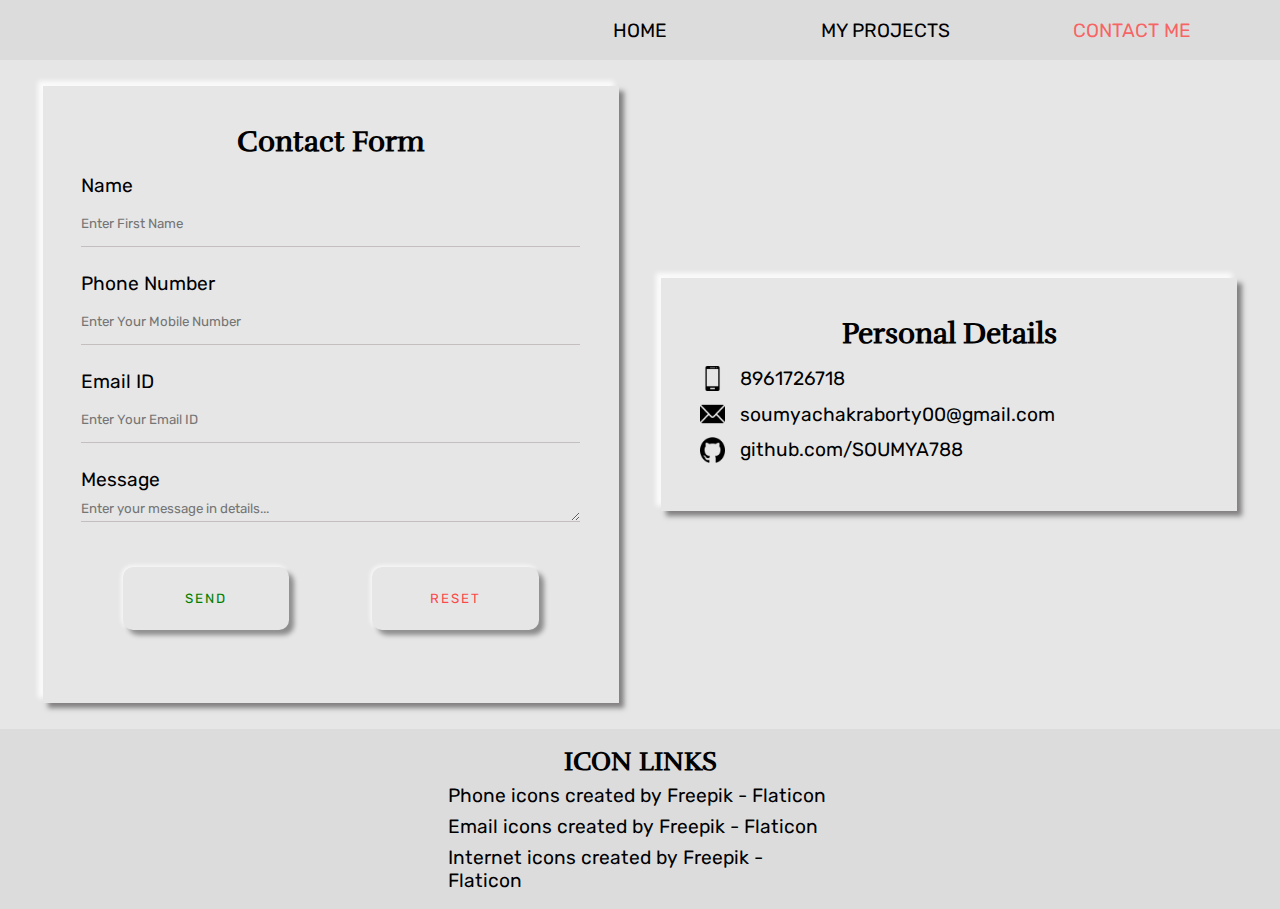
==== contact.html @ 809cb50e "UPDATE 21072022" ====
<!DOCTYPE html>
<html lang="en">

<head>
    <meta charset="UTF-8">
    <meta http-equiv="X-UA-Compatible" content="IE=edge">
    <meta name="viewport" content="width=device-width, initial-scale=1.0">
    <meta name="description" content="Create your website with Soumya">
    <link rel="stylesheet" href="./css/style.css">

    <style>
        .noScriptFullScreen {
            width: 100%;
            height: 80px;
            padding: 0 1%;
        }
    </style>

    <title>Contact to Soumya</title>
</head>

<body>

    <noscript class="noScript noScriptFullScreen">
        This browser is disabled JavaScript, so you cannot send message via contact-form.<br> To use the form Please enable the JavaScript
        from browser's setting and reload the page again.
    </noscript>
    <div id="mainDiv">

        <div id="navToggleBtn" onclick="okNav()">
            <span></span>
            <span></span>
            <span></span>
        </div>

        <div id="navBox" class="displayHide displayFlex">
            <div id="navSetOne">
                <div id="dateTime" class="mt_1">
                    <p id="displayTime" class="displayDateAndTime"></p>
                    <p id="displayDate" class="displayDateAndTime"></p>
                </div>
            </div>

            <ul id="navUl" class="display_flex_none">
                <li class="navLi"><a href="./">HOME</a></li>
                <li class="navLi"><a href="./projects.html">MY PROJECTS</a></li>
                <li id="navContact" class="navLi"><a href="./contact.html">CONTACT ME</a></li>
            </ul>
        </div>


        <div id="contactBox">

            <div id="contactForm" class="contactBox">
                <h2>Contact Form</h2>

                <form name="contact_form" id="contact_form">

                    <label for="Name">Name</label>
                    <input type="text" id="firstName" name="Name" placeholder="Enter First Name" required>

                    <label for="Phone">Phone Number</label>
                    <input type="text" inputmode="numeric" name="Phone" id="phoneNumber"
                        placeholder="Enter Your Mobile Number" required>

                    <label for="Email">Email ID</label>
                    <input type="email" name="Email" id="email" placeholder="Enter Your Email ID" required>

                    <label for="Message">Message</label>
                    <textarea name="Message" id="message" cols="10" rows="1"
                        placeholder="Enter your message in details..." spellcheck="true" required></textarea>

                    <div id="formBTNSet">
                        <button type="submit" id="submit" class="formBTN" onclick="clickFormBTN(this)">Send</button>
                        <button type="reset" id="resetBTN" class="formBTN" onclick="clickFormBTN(this)">Reset</button>
                    </div>

                </form>
                <span id="submitStatus">
                </span>
            </div>

            <div id="contactDetails" class="contactBox">
                <h2>Personal Details</h2>
                <p><img src="./images/phone.png" alt="Phone Number"> 8961726718</p>
                <p><img src="./images/email.png" alt="Email ID:"> soumyachakraborty00@gmail.com</p>
                <p><img src="./images/github.png"> <a href="https://github.com/SOUMYA788">github.com/SOUMYA788</a> </p>
            </div>

        </div>

        <div id="contactFooter">
            <div id="iconCredit" class="display_flex_col">
                <p type="button" class="dropDownButton">Icon Links</p>
                <ul>
                    <li>
                        <a href="https://www.flaticon.com/free-icons/phone" title="phone icons">Phone icons created by
                            Freepik - Flaticon</a>
                    </li>
                    <li>
                        <a href="https://www.flaticon.com/free-icons/email" title="email icons">Email icons created by
                            Freepik - Flaticon</a>
                    </li>
                    <li>
                        <a href="https://www.flaticon.com/free-icons/internet" title="internet icons">Internet icons created by Freepik - Flaticon</a>
                    </li>
                </ul>
            </div>
        </div>
    </div>
</body>

<script src="./scripts/time.js"></script>
<script src="./scripts/responsive.js"></script>
<script src="./scripts/submit_form.js"></script>

</html>
---- css/style.css ----
/*------------------------------------------------------------------------------------------------------*/
/*---------------------------------------------Import Fonts---------------------------------------------*/
/*------------------------------------------------------------------------------------------------------*/

@font-face {
    font-family: poppins;
    src: url(../fonts/Poppins.ttf);
}

@font-face {
    font-family: rubik;
    src: url(../fonts/Rubik.ttf);
}

@font-face {
    font-family: rufina;
    src: url(../fonts/Rufina.ttf);
}

@font-face {
    font-family: nunito;
    src: url(../fonts/nunito_sans.ttf);
}

/*-----------------------------------------------------------------------------------------------------*/
/*----------------------------------------------Reset Css----------------------------------------------*/
/*-----------------------------------------------------------------------------------------------------*/

* {
    margin: 0;
    padding: 0;
    box-sizing: border-box;
}

body {
    background-color: #e6e6e6;
}

.noScript {
    font-family: rufina, sans-serif;
    color: #242424;
    display: flex;
    height: 34px;
    background: #f98383;
    flex-direction: row;
    align-content: center;
    justify-content: center;
    align-items: center;
    text-align: center;
}

.noScript span{
    font-family: nunito, serif;
    color: black;
}

#mainDiv {
    width: 100%;
}

#navToggleBtn {
    width: 7vw;
    height: 7vw;
    border: none;
    outline: none;
    border-radius: 10px;
    flex-direction: column;
    align-content: center;
    justify-content: space-evenly;
    align-items: center;
    cursor: pointer;
    display: none;
    position: absolute;
    z-index: 2;
    right: 2%;
    top: 2%;
}

#navToggleBtn span {
    width: 75%;
    height: 9%;
    background: black;
    border-radius: 25px;
}

/*------------------------------------------------------------------------------------------------------*/
/*----------------------------------------------Navbar Css----------------------------------------------*/
/*------------------------------------------------------------------------------------------------------*/

#navBox {
    width: 100%;
    height: 60px;
    padding: 0 2%;
    flex-direction: row;
    justify-content: space-between;
    align-items: center;
    align-content: center;
    position: sticky;
    top: 0;
    background-color: #dddcdc;
    z-index: 1;
}


#navSetOne {
    height: 100%;
    display: flex;
    flex-direction: row;
    align-content: center;
    justify-content: space-between;
    align-items: center;
}

#logoImg {
    width: 7vw;
    border-radius: 10%;
    border: none;
    outline: none;
}

#dateTime {
    height: 100%;
    display: flex;
    flex-direction: column;
    align-content: center;
    justify-content: space-evenly;
    align-items: center;
    cursor: pointer;
}

.displayDateAndTime {
    font-size: 1.5vw;
    font-family: 'rubik', sans-serif;
}

#navUl {
    width: 60%;
    display: flex;
    flex-direction: row;
    align-content: center;
    justify-content: space-around;
    align-items: center;
    animation: move 5s linear;
}

.navLi {
    width: 100%;
    border-radius: 20px;
    display: flex;
    flex-direction: column;
    list-style: none;
    align-content: center;
    justify-content: center;
    align-items: center;
}

#navUl li a {
    padding: 7% 20%;
    font-size: 1.5vw;
    display: flex;
    color: black;
    text-decoration: none;
    font-family: 'rubik', serif;
    flex-direction: column;
    align-content: center;
    justify-content: center;
    align-items: center;
    border-radius: 20px;
    transition: 0.2s;
}

#navUl li#navHome a,
#navUl li#navContact a,
#navUl li#navProject a,
#navUl li a:hover{
    color: #ff4343cb;
}

/*--------------------------------------------------------------------------------------------------*/
/*-----------------------------------------------HOME-----------------------------------------------*/
/*--------------------------------------------------------------------------------------------------*/


#contentBox {
    width: 100%;
    min-height: 90vh;
    background-color: #e6e6e6;
    display: flex;
    flex-direction: column;
    justify-content: space-evenly;
    align-items: center;
    padding: 1% 5%;
    position: relative;
    transform-style:preserve-3d ;
}

#cardContainer, #cardHolder, .cardFace{
    width: 50vw;
    height: 30vw;
}

#cardHolder{
    position: relative;
    transition: 0.5s;
    transform-style: preserve-3d;
}

.cardFace{
    position: absolute;
    backface-visibility: hidden;
}

#cardHolder #cardBack {
    transform:rotateY(180deg);
}

.cards{
    width: 100%;
    height: 100%;
    display: flex;
    flex-direction: column;
    align-content: center;
    padding: 4%;
    color: #747373;
    font-family: 'rufina', sans-serif;
    background: #e6e6e6;
    box-shadow: 5px 5px 5px #7c7a7af2, -5px -5px 5px #ffffffdc;
    border-radius: 10px;   
    cursor: pointer; 
}

#cardContainer:hover #cardHolder{ 
    transform: rotateY(180deg);
}

#intro {
    /* card one */
    justify-content: space-between;
    position: relative;
}

#intro span {
    color: #ff4343cb;
}

#intro h1 {
    font-size: 3vw;
}

#intro h1:nth-child(2) {
    text-align: center;
}


#intro h2, 
#intro p
{
    font-size: 2vw;
}

#intro img {
    width: 20%;
    position: absolute;
    right: 4%;
}



/*---------------card backside area---------------*/

#skills{
    height: -webkit-fill-available;
}

#skills h1{
    font-size: 2.5vw;
}

#skills p, #exp p {
    font-size: 1.5vw;
}

#skills p{
    margin: 2% 0 5%;

}

#exp {
    height: fit-content;
} 

#exp p a{
    color: black;
    text-decoration: none;
}



/*--------------------------------------------------------------------------------------------*/
/*------------------------------------------PROJECTS------------------------------------------*/
/*--------------------------------------------------------------------------------------------*/

#projectBox {
    width: 100%;
    margin-top: 1%;
    display: flex;
    flex-direction: row;
    flex-wrap: wrap;
    flex-direction: row;
    justify-content: space-around;
}

.projects {
    width: 240px;
    height: 370px;
    display: flex;
    flex-direction: column;
    align-content: center;
    justify-content: space-between;
    align-items: flex-start;
    background: #e6e6e6;
    margin: 3%;
    padding: 2%;
    border-radius: 12px;
    box-shadow: 5px 5px 5px #00000096, -5px -5px 5px #fffefe;
}

p.assignNum {
    width: 25px;
    height: 25px;
    border: 1px solid black;
    border-radius: 25px;
    display: flex;
    align-items: center;
    justify-content: center;
    font-size: 16px;
    flex-direction: column;
}

.projects img {
    width: 70%;
    margin: 0 auto;
}

.projects h1,
.projects p.desc,
.projects p.link {
    font-size: 14px;
    color: #585858;
}

.projects h1 {
    text-transform: uppercase;
    font-family: 'rubik';
    letter-spacing: 2px;
    margin: 0 auto;
}

p.desc {
    font-family: 'rufina';
}

.link a {
    text-decoration: none;
    color: #838383;
    font-family: nunito, serif;
}

.link a:hover {
    color: black;
}




/*--------------------------------------------------------------------------------------------*/
/*----------------------------------------Services Css----------------------------------------*/
/*--------------------------------------------------------------------------------------------*/


#services {
    margin-top: 1%;
}

.serviceList p {
    margin-top: 0.5%;
}



/*----------------------------------------------------------------------------------------------------*/
/*--------------------------------------------Contact Form--------------------------------------------*/
/*----------------------------------------------------------------------------------------------------*/


#contactBox {
    width: 100%;
    display: flex;
    flex-direction: row;
    align-content: center;
    justify-content: space-evenly;
    align-items: center;
    font-size: 1.5vw;

}

.contactBox {
    width: 45%;
    padding: 3%;
    margin: 2% 0;
    box-shadow: 5px 5px 5px #7c7a7af2, -5px -5px 5px #ffffffdc;
    display: flex;
    flex-direction: column;
    justify-content: space-between;
    align-items: center;
    align-content: center;
}

.contactBox h2{
    margin-bottom: 3%;
    font-family: rufina, sans-serif;

}

.contactBox p a{
    color: black;
    text-decoration: none;
}

#contactDetails p {
    width: 100%;
    margin-bottom: 2%;
    font-family: 'rubik', serif;
    display: flex;
    flex-direction: row;
    align-content: center;
    justify-content: flex-start;
    align-items: center;
}

#contactDetails p img {
    width: 2vw;
    margin-right: 3%;
}

#contactForm form label,
#contactForm form input,
#contactForm textarea {
    font-family: 'rubik', sans-serif;
}

#contactForm form input {
    border: none;
    outline: none;
    border-bottom: 1px solid #c5bebe;
    height: 5vh;
    background-color: #e6e6e6;
    width: 100%;
    margin-top: 1%;
    margin-bottom: 5%;
}

#contactForm textarea {
    display: flex;
    margin-top: 1%;
    margin-bottom: 5%;
    min-width: 100%;
    max-width: 100%;
    padding: 1% 0%;
    outline: none;
    border: none;
    border-bottom: 1px solid #c5bebe;
    background-color: #e6e6e6;

}

.formBTN {
    width: 13vw;
    height: 7vh;
    cursor: pointer;
    padding: 1%;
    border: none;
    outline: none;
    border-radius: 10px;
    text-transform: uppercase;
    background: #e6e6e6;
    box-shadow: 5px 5px 5px #00000066,-1px -1px 5px #fffffffa;
    font-family: 'rubik';
    letter-spacing: 2px;
}

#formBTNSet {
    width: 100%;
    display: inline-flex;
    justify-content: space-around;
    align-content: center;
    align-items: center;
    padding: 2% 0;
    margin-top: 2%;
}

#submit {
    color: green;
}

#resetBTN {
   color: #ff2c2cdb;
}

#submit:hover{
    border: 1px solid #bdffbd;
}

#resetBTN:hover {
    border: 1px solid  #ffbdbd;
 }
 
.formBTNClick{
    box-shadow: inset 5px 5px 5px #00000066,inset -1px -1px 5px #fffffffa;
}

#submitStatus {
    width: 100%;
    height: 100%;
    display: block;
    text-align: center;
    margin-top: 5%;
    font-size: 1.5vw;
    text-transform: uppercase;
    font-family: rubik, serif;
    background: #e6e6e6;
}

/*------------------------------------------------------------------------------------------------------*/
/*---------------------------------------------Footer Style---------------------------------------------*/
/*------------------------------------------------------------------------------------------------------*/

#contactFooter {
    width: 100%;
    height: 20vh;
    background: #dddcdc;
    padding: 1% 3%;
    display: flex;
    flex-direction: row;
    align-content: center;
    justify-content: center;
    align-items: center;
}

#iconCredit {
    width: 30vw;
}

#iconCredit p {
    font-size: 2vw;
    font-weight: 900;
    text-align: center;
    margin-bottom: 1%;
    font-family: 'rufina', sans-serif;
    text-transform: uppercase;
}


#iconCredit ul li {
    list-style: none;
    margin-top: 2%;
}

#iconCredit ul li a {
    text-decoration: none;
    color: black;
    font-family: 'rubik', sans-serif;
    font-size: 1.5vw;

}

#iconCredit ul li a:hover {
    border-bottom: 1px solid black;
}



/*------------------------------------------------------------------------------------------------------*/
/*----------------------------------------------Common CSS----------------------------------------------*/
/*------------------------------------------------------------------------------------------------------*/

#contactBox,
#contactFooter {
    position: relative;
}

.displayFlex {
    display: flex;
}


/*------------------------------------------------------------------------------------------------------*/
/* ---------------------------------------------ANIMATION--------------------------------------------- */
/*------------------------------------------------------------------------------------------------------*/

@keyframes removeNav {
    0% {
        opacity: 1;
    }

    25% {
        opacity: 0.75;
    }

    50% {
        opacity: 0.5;
    }

    100% {
        opacity: 0;
        display: none;
    }
}

@keyframes addNav {
    0% {
        opacity: 0;
    }

    25% {
        opacity: 0.5;
    }

    50% {
        opacity: 0.75;
    }

    100% {
        opacity: 1;
        display: flex;
    }
}


/*------------------------------------------------------------------------------------------------------*/
/*--------------------------------------------Responsive CSS--------------------------------------------*/
/*------------------------------------------------------------------------------------------------------*/

@media screen and (max-width:900px){

    /*--------HOME CARDS 900PX--------*/
    #cardContainer, #cardHolder, .cardFace{
        width: 65vw;
        height: 40vw;
    }

    #intro h1 {
        font-size: 3.5vw;
    }

    #intro h2, #intro p {
        font-size: 2.5vw;
    }

    #skills h1 {
        font-size: 3vw;
    }

    #skills p, #exp p {
        font-size: 2vw;
    }

}



@media screen and (max-width: 610px) {

    /*----------NAV 610PX----------*/

    #navToggleBtn {
        display: flex;
        position: fixed;
    }

    #navBox {
        min-height: 100%;
        width: 50%;
        flex-direction: column;
        align-items: flex-start;
        position: fixed;
        right: 0;
        top: 0%;
        padding: 12% 5% 2%;
        background: #bdbdbd;
    }

    .displayFlex {
        display: none;
    }

    #navSetOne {
        height: 10%;
        width: 100%;
        margin: 0 auto;
        background: #ababab;
        border-radius: 25px;
        justify-content: center;
    }

    #navUl {
        width: 90%;
        height: 80%;
        flex-direction: column;
        /* animation: move 5s linear; */
    }

    .displayDateAndTime {
        font-size: 3vw;
    }

    #navUl li {
        height: 15%;
        align-items: flex-start;
    }

    #navUl li a {
        color: #3f3e3e;
        font-size: 3vw;
        padding: 0;
    }

    #navUl li a:hover {
        background-color: transparent;
        color: black;
    }

    #navUl li#navHome a,
    #navUl li#navContact a,
    #navUl li#navProject a {
        background-color: transparent;
        color: black;
    }

    .displayHide {
        animation: removeNav 0.5s linear 1;
    }

    .flexBox {
        display: flex;
    }

    .displayShow {
        animation: addNav 0.5s linear 1;
    }


    /* ----------HOME 610PX---------- */

    #contentBox {
        height: 100vh;
    }

    #cardContainer, #cardHolder, .cardFace{
        width: 85vw;
        height: 55vw;
    }

    #intro {
        width: 100%;
        height: 100%;
    }

    #intro h1 {
        font-size: 5vw;
    }

    #intro h2 {
        font-size: 4vw;
    }

    #intro p {
        font-size: 3.5vw;
    }

    #intro img {
        right: 4%;
        top: 6%;
        width: 15vw;
    }

    #skills h1 {
        font-size: 4vw;
    }

    #skills p, #exp p{
        font-size: 3vw;
    }

    #skills p {
        margin-bottom:3%;
    }



    /*--------------------Projects 610px--------------------*/
    .projects {
        width: 320px;
        height: 450px;
        padding: 5%;
    }

    .projects h1, .projects p.desc, .projects p.link {
        font-size: 18px;
    }

    /* --------------------CONTACT CSS-------------------- */

    #contactBox {
        margin-top: 5%;
        flex-direction: column;
    }

    .contactBox {
        height: fit-content;
        width: 80%;
        padding: 3%;
    }

    /* change contact box here */

    #iconCredit {
        width: 100vw;
    }

    #contactForm form input{
        margin: 1% 0 10%;
    }

    .formBTN{
        width: 40%;
    }

    #contactForm h2,
    #contactForm form label,
    #contactForm form input,
    #contactForm form textarea,
    #contactForm form button,
    #contactDetails h2,
    #contactDetails p,
    #iconCredit ul li a,
    #iconCredit p {
        font-size: 3vw;
    }

    /*--------------------contact footer--------------------*/

    #contactFooter{
        margin-top: 5%;
    }
}



@media screen and (max-width:500px) {
    /* #navToggleBtn {
        width: 9vw;
    } */


    /* #intro img{
        width: 75px;
    }

    #intro{
        height:290px;
        width: 490px;
    } */

}

@media screen and (max-width:400px) {
    #navToggleBtn {
        width: 8vw;
        height: 8vw;
    }

    /* #intro {
        height: 220px;
        width: 360px;
    } */

    /*
     #intro h1 {
        font-size: 20px;
    }

    #intro p {
        font-size: 15px;
    }

    #intro img{
        width: 60px;
    } */

}

@media screen and (max-width:300px) {
    /* #navToggleBtn {
        width: 12vw;
    } */

    #intro {
        width: 270px;
        height: 185px;
    }

    /*
    #intro h1 {
        font-size: 15px;
    }
    #intro p {
        font-size: 12px;
    } */
}

@media screen and (max-width:200px) {
    #navToggleBtn {
        width: 12vw;
        height: 10vw;
    }

    #intro {
        width: 180px;
        height: 115px;
    }

    .projects {
        width: 170px;
        height: 250px;
        padding: 5%;
    }

    .projects h1, .projects p.desc, .projects p.link {
        font-size: 10px;
    }

    .projects img {
        width: 65%;
    }

    p.assignNum {
        width: 20px;
        height: 20px;
        font-size: 10px;
    }
}
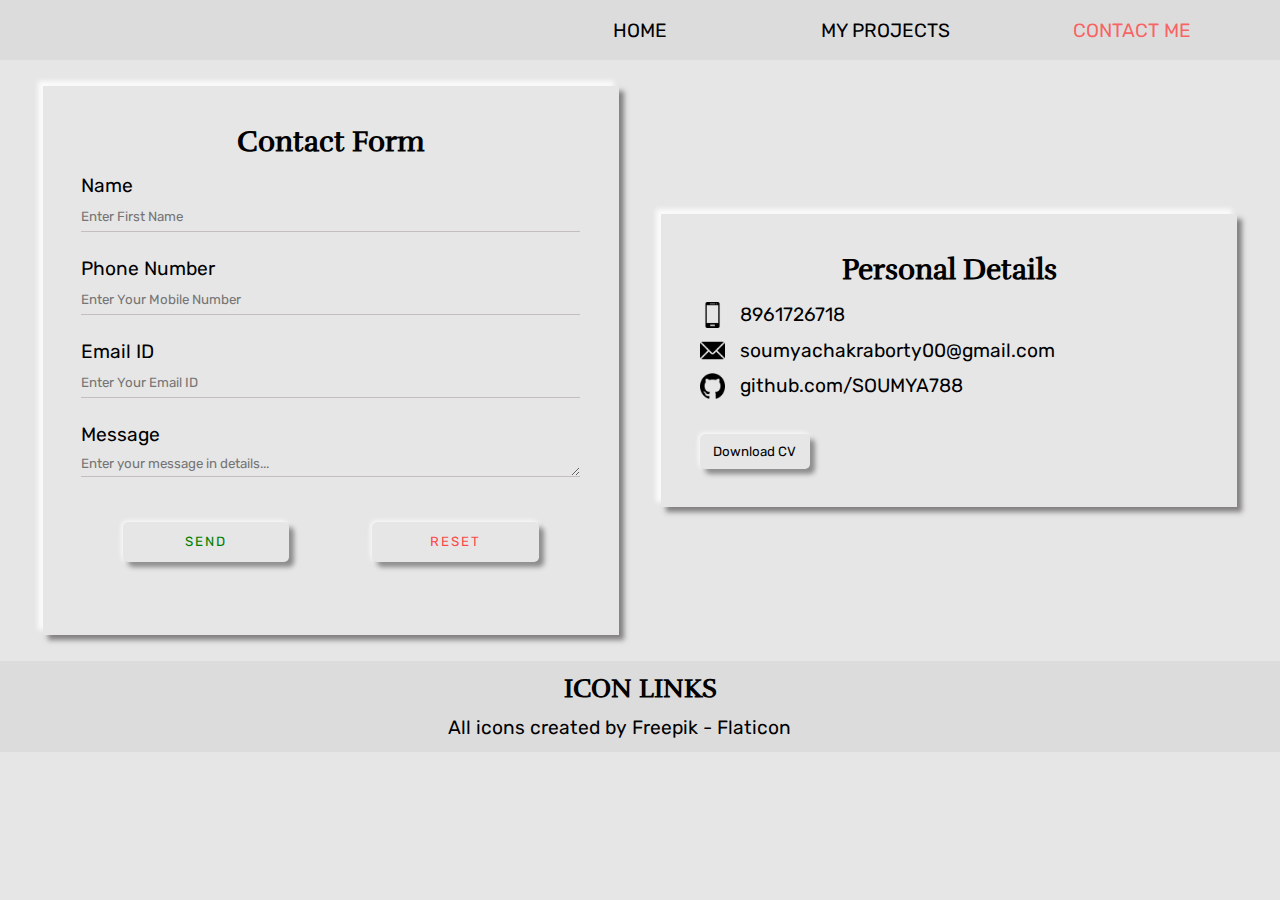
==== commit fb73ffb1: "UPDATE 22072022" ====
--- a/contact.html
+++ b/contact.html
@@ -71,8 +71,8 @@
                         placeholder="Enter your message in details..." spellcheck="true" required></textarea>
 
                     <div id="formBTNSet">
-                        <button type="submit" id="submit" class="formBTN" onclick="clickFormBTN(this)">Send</button>
-                        <button type="reset" id="resetBTN" class="formBTN" onclick="clickFormBTN(this)">Reset</button>
+                        <button type="submit" id="submit" class="formBTN">Send</button>
+                        <button type="reset" id="resetBTN" class="formBTN">Reset</button>
                     </div>
 
                 </form>
@@ -85,6 +85,11 @@
                 <p><img src="./images/phone.png" alt="Phone Number"> 8961726718</p>
                 <p><img src="./images/email.png" alt="Email ID:"> soumyachakraborty00@gmail.com</p>
                 <p><img src="./images/github.png"> <a href="https://github.com/SOUMYA788">github.com/SOUMYA788</a> </p>
+
+                <button id="downloadCV" class="downloadCV">
+                    <a href="./documents/soumyajyoti.pdf" download>Download CV</a>
+                </button>
+
             </div>
 
         </div>
@@ -94,15 +99,8 @@
                 <p type="button" class="dropDownButton">Icon Links</p>
                 <ul>
                     <li>
-                        <a href="https://www.flaticon.com/free-icons/phone" title="phone icons">Phone icons created by
+                        <a href="https://www.flaticon.com/free-icons/" title="icons">All icons created by
                             Freepik - Flaticon</a>
-                    </li>
-                    <li>
-                        <a href="https://www.flaticon.com/free-icons/email" title="email icons">Email icons created by
-                            Freepik - Flaticon</a>
-                    </li>
-                    <li>
-                        <a href="https://www.flaticon.com/free-icons/internet" title="internet icons">Internet icons created by Freepik - Flaticon</a>
                     </li>
                 </ul>
             </div>
--- a/css/style.css
+++ b/css/style.css
@@ -453,7 +453,7 @@
     border: none;
     outline: none;
     border-bottom: 1px solid #c5bebe;
-    height: 5vh;
+    height: 30px;
     background-color: #e6e6e6;
     width: 100%;
     margin-top: 1%;
@@ -476,12 +476,12 @@
 
 .formBTN {
     width: 13vw;
-    height: 7vh;
+    height: 40px;
     cursor: pointer;
     padding: 1%;
     border: none;
     outline: none;
-    border-radius: 10px;
+    border-radius: 5px;
     text-transform: uppercase;
     background: #e6e6e6;
     box-shadow: 5px 5px 5px #00000066,-1px -1px 5px #fffffffa;
@@ -489,6 +489,10 @@
     letter-spacing: 2px;
 }
 
+.formBTN:active{
+    box-shadow: inset 5px 5px 5px #00000066,inset -1px -1px 5px #fffffffa;
+}
+
 #formBTNSet {
     width: 100%;
     display: inline-flex;
@@ -515,9 +519,7 @@
     border: 1px solid  #ffbdbd;
  }
  
-.formBTNClick{
-    box-shadow: inset 5px 5px 5px #00000066,inset -1px -1px 5px #fffffffa;
-}
+
 
 #submitStatus {
     width: 100%;
@@ -531,13 +533,38 @@
     background: #e6e6e6;
 }
 
+button#downloadCV {
+    margin-top: 5%;
+    height: 35px;
+    width: 110px;
+    border-radius: 5px;
+    border: none;
+    outline: none;
+    color: black;
+    background: #e6e6e6;
+    font-family: 'rubik';
+    margin-right: auto;
+    box-shadow: 5px 5px 5px #00000066,-1px -1px 5px #fffffffa;
+}
+
+button#downloadCV:active{
+    box-shadow: inset 5px 5px 5px #00000066, inset -1px -1px 5px #fffffffa;
+}
+
+.downloadCV a{
+    width: 100%;
+    height: 100%;
+    text-decoration: none;
+    color: black;
+}
+
 /*------------------------------------------------------------------------------------------------------*/
 /*---------------------------------------------Footer Style---------------------------------------------*/
 /*------------------------------------------------------------------------------------------------------*/
 
 #contactFooter {
     width: 100%;
-    height: 20vh;
+    min-height: 80px;
     background: #dddcdc;
     padding: 1% 3%;
     display: flex;
@@ -555,7 +582,7 @@
     font-size: 2vw;
     font-weight: 900;
     text-align: center;
-    margin-bottom: 1%;
+    margin-bottom: 3%;
     font-family: 'rufina', sans-serif;
     text-transform: uppercase;
 }
@@ -699,7 +726,7 @@
         width: 100%;
         margin: 0 auto;
         background: #ababab;
-        border-radius: 25px;
+        border-radius: 10px;
         justify-content: center;
     }
 
@@ -833,7 +860,8 @@
     }
 
     .formBTN{
-        width: 40%;
+        height: 35px;
+        width: 30%;
     }
 
     #contactForm h2,
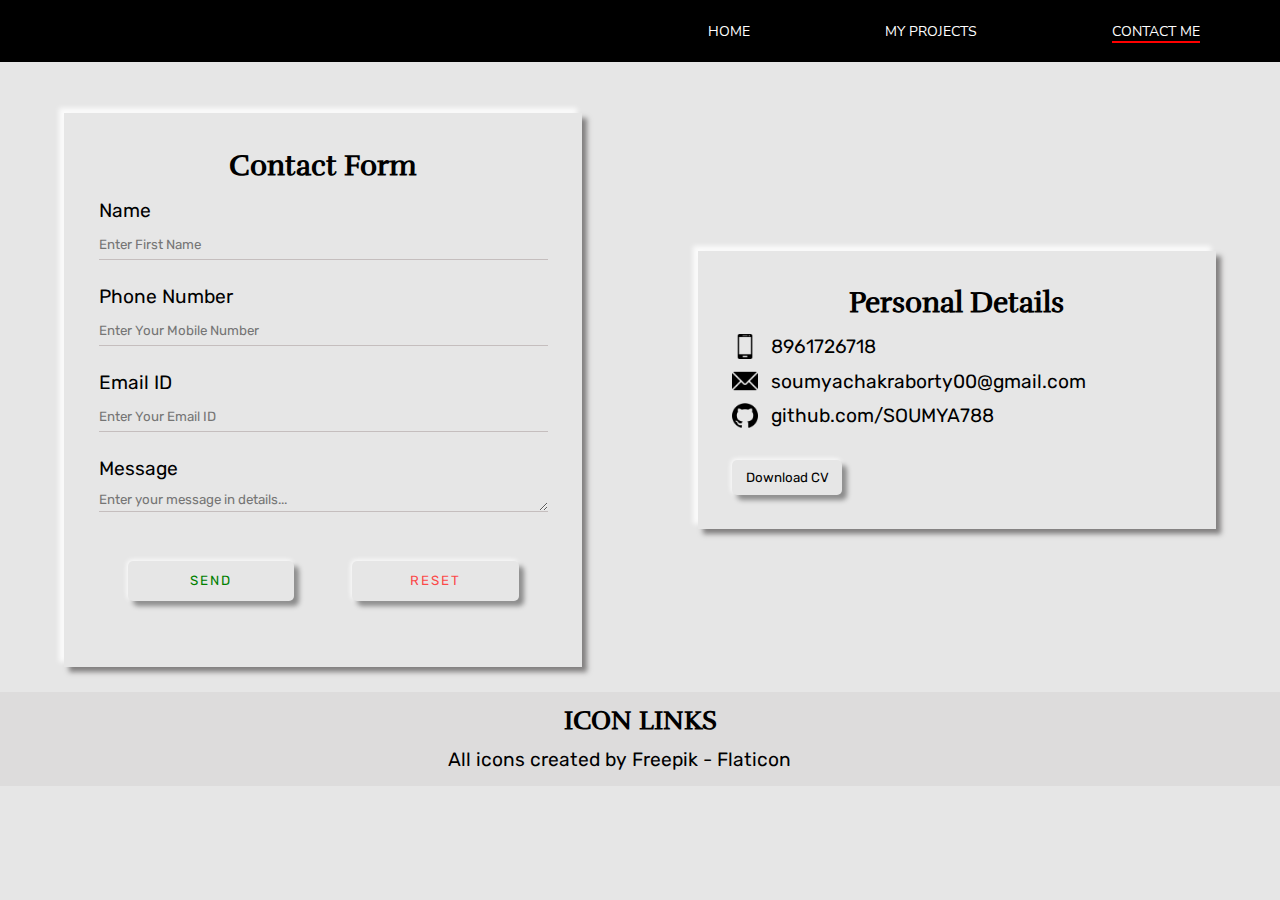
==== commit ab1c8a88: "UPDATE UI" ====
--- a/contact.html
+++ b/contact.html
@@ -6,13 +6,21 @@
     <meta http-equiv="X-UA-Compatible" content="IE=edge">
     <meta name="viewport" content="width=device-width, initial-scale=1.0">
     <meta name="description" content="Create your website with Soumya">
-    <link rel="stylesheet" href="./css/style.css">
-
+    <!-- <link rel="stylesheet" href="./css/style.css"> -->
+    <link rel="stylesheet" href="./css/theme_2.css">
     <style>
         .noScriptFullScreen {
             width: 100%;
             height: 80px;
             padding: 0 1%;
+        }
+
+        .navSpan{
+            background-color: black;
+        }
+
+        .navDash{
+            background-color: white;
         }
     </style>
 
@@ -28,28 +36,29 @@
     <div id="mainDiv">
 
         <div id="navToggleBtn" onclick="okNav()">
-            <span></span>
-            <span></span>
-            <span></span>
+            <span class="navSpan"></span>
+            <span class="navSpan"></span>
+            <span class="navSpan"></span>
         </div>
 
-        <div id="navBox" class="displayHide displayFlex">
+        <nav id="navBox" class="displayHide displayFlex ">
             <div id="navSetOne">
                 <div id="dateTime" class="mt_1">
                     <p id="displayTime" class="displayDateAndTime"></p>
+                    <noscript>SOUMYAJYOTI CHAKRABORTY</noscript>
                     <p id="displayDate" class="displayDateAndTime"></p>
                 </div>
             </div>
 
             <ul id="navUl" class="display_flex_none">
-                <li class="navLi"><a href="./">HOME</a></li>
-                <li class="navLi"><a href="./projects.html">MY PROJECTS</a></li>
-                <li id="navContact" class="navLi"><a href="./contact.html">CONTACT ME</a></li>
+                <li class="navLi otherLi"><a href="./index.html">HOME</a></li>
+                <li class="navLi otherLi"><a href="./projects.html">MY PROJECTS</a></li>
+                <li class="navLi"><a id="contact" href="./contact.html">CONTACT ME</a></li>
             </ul>
-        </div>
+        </nav>
 
 
-        <div id="contactBox">
+        <div id="contact_info">
 
             <div id="contactForm" class="contactBox">
                 <h2>Contact Form</h2>
--- a/css/style.css
+++ b/css/style.css
@@ -57,6 +57,12 @@
 #mainDiv {
     width: 100%;
 }
+
+
+
+/*------------------------------------------------------------------------------------------------------*/
+/*----------------------------------------------Navbar Css----------------------------------------------*/
+/*------------------------------------------------------------------------------------------------------*/
 
 #navToggleBtn {
     width: 7vw;
@@ -76,16 +82,26 @@
     top: 2%;
 }
 
-#navToggleBtn span {
+.navSpan {
     width: 75%;
     height: 9%;
     background: black;
     border-radius: 25px;
-}
-
-/*------------------------------------------------------------------------------------------------------*/
-/*----------------------------------------------Navbar Css----------------------------------------------*/
-/*------------------------------------------------------------------------------------------------------*/
+    transition: 0.5s;
+}
+
+.navDash{
+    position: absolute;
+}
+.navDash:first-child{
+    transform: rotate(50deg);
+}
+.navDash:nth-child(2){
+    display: none;
+}
+.navDash:last-child{
+    transform: rotate(-50deg);
+}
 
 #navBox {
     width: 100%;
@@ -175,6 +191,8 @@
 #navUl li a:hover{
     color: #ff4343cb;
 }
+
+
 
 /*--------------------------------------------------------------------------------------------------*/
 /*-----------------------------------------------HOME-----------------------------------------------*/
--- a/css/theme_2.css
+++ b/css/theme_2.css
@@ -0,0 +1,894 @@
+/*------------------------------------------------------------------------------------------------------*/
+/*---------------------------------------------Import Fonts---------------------------------------------*/
+/*------------------------------------------------------------------------------------------------------*/
+
+@font-face {
+    font-family: poppins;
+    src: url(../fonts/Poppins.ttf);
+}
+
+@font-face {
+    font-family: rubik;
+    src: url(../fonts/Rubik.ttf);
+}
+
+@font-face {
+    font-family: rufina;
+    src: url(../fonts/Rufina.ttf);
+}
+
+@font-face {
+    font-family: nunito;
+    src: url(../fonts/nunito_sans.ttf);
+}
+
+/*-----------------------------------------------------------------------------------------------------*/
+/*----------------------------------------------Reset Css----------------------------------------------*/
+/*-----------------------------------------------------------------------------------------------------*/
+
+* {
+    margin: 0;
+    padding: 0;
+    box-sizing: border-box;
+}
+
+body {
+    background-color: #e6e6e6;
+    scroll-behavior: smooth;
+    font-family: poppins, sans-serif;
+}
+
+.noScript {
+    font-family: rufina, sans-serif;
+    color: #242424;
+    display: flex;
+    height: 34px;
+    background: #f98383;
+    flex-direction: row;
+    align-content: center;
+    justify-content: center;
+    align-items: center;
+    text-align: center;
+}
+
+.noScript span {
+    font-family: nunito, serif;
+    color: black;
+}
+
+span.space,
+span.space1,
+span.space2,
+span.space3 {
+    display: block;
+    clear: both;
+    line-height: 0;
+    font-size: 0;
+}
+
+span.space {
+    height: 0px;
+}
+
+span.space1 {
+    height: 1px;
+}
+
+span.space2 {
+    height: 2px;
+}
+
+span.space3 {
+    height: 3px;
+}
+
+span.space4 {
+    height: 4px;
+}
+
+span.space5 {
+    height: 5px;
+}
+
+span.space6 {
+    height: 6px;
+}
+
+span.space7 {
+    height: 7px;
+}
+
+span.space8 {
+    height: 8px;
+}
+
+span.space9 {
+    height: 9px;
+}
+
+span.space10 {
+    height: 10px;
+}
+
+.margin_auto {
+    margin: 0 auto;
+}
+
+.text_center {
+    text-align: center;
+}
+
+.fs1 {
+    font-size: calc((1vw + 16px) / 2);
+}
+
+.fs1_5 {
+    font-size: calc((1.5vw + 24px) / 2);
+}
+
+.fs2 {
+    font-size: calc((2vw + 32px) / 2);
+}
+
+/*----------------------------------------------------------------------------------------------------*/
+/*----------------------------------------------MAIN DIV----------------------------------------------*/
+/*----------------------------------------------------------------------------------------------------*/
+
+#mainDiv {
+    width: 100%;
+    min-height: 100vh;
+}
+
+/*--------------------------------------------------------------------------------------------------*/
+/*-----------------------------------------------DASH-----------------------------------------------*/
+/*--------------------------------------------------------------------------------------------------*/
+
+#navToggleBtn {
+    width: 35px;
+    height: 24px;
+    flex-direction: column;
+    align-content: center;
+    justify-content: center;
+    align-items: center;
+    cursor: pointer;
+    display: none;
+    position: fixed;
+    z-index: 2;
+    right: 2%;
+    top: 2%;
+}
+
+.navSpan {
+    width: 100%;
+    height: 4px;
+    background: #fff;
+    border-radius: 25px;
+    transition: 0.5s;
+}
+
+.navSpan:nth-child(2) {
+    margin-bottom: 6px;
+    margin-top: 6px;
+}
+
+.navDash {
+    position: absolute;
+}
+
+.navDash:first-child {
+    transform: rotate(50deg);
+}
+
+.navDash:nth-child(2) {
+    display: none;
+}
+
+.navDash:last-child {
+    transform: rotate(-50deg);
+}
+
+/*------------------------------------------------------------------------------------------------*/
+/*-------------------------------------------NAVIGATION-------------------------------------------*/
+/*------------------------------------------------------------------------------------------------*/
+
+#navBox {
+    width: 100%;
+    height: 62px;
+    flex-direction: row;
+    align-content: center;
+    justify-content: space-between;
+    align-items: center;
+    background-color: black;
+    color: white;
+    padding: 1%;
+    font-family: nunito, sans-serif;
+    position: sticky;
+    top: 0;
+    font-size: calc((1vw + 16px) / 2);
+
+}
+
+nav.displayFlex {
+    display: flex;
+}
+
+#navUl {
+    display: flex;
+    flex-direction: row;
+    align-content: center;
+    justify-content: space-around;
+    align-items: center;
+    width: 50%;
+    height: 100%;
+}
+
+#navUl li {
+    list-style: none;
+    text-align: center;
+    width: max-content;
+}
+
+#navUl li a {
+    text-decoration: none;
+    color: white;
+    position: relative;
+    text-align: center;
+    width: max-content;
+    height: 100%;
+    display: inline-block;
+}
+
+#navUl li.otherLi a::before {
+    position: absolute;
+    content: "";
+    height: 2px;
+    background-color: red;
+    width: 0%;
+    top: 100%;
+    left: 0%;
+    transition: 0.2s ease;
+}
+
+#navUl li.otherLi a::after {
+    position: absolute;
+    content: "";
+    height: 2px;
+    background-color: red;
+    width: 0%;
+    top: 100%;
+    right: 0%;
+    transition: 0.2s ease;
+}
+
+#navUl li.otherLi:hover a::before,
+#navUl li.otherLi:hover a::after {
+    width: 50%;
+}
+
+
+
+#home,
+#contact,
+#project {
+    position: relative;
+}
+
+#home::before,
+#contact::before,
+#project::before {
+    position: absolute;
+    content: "";
+    height: 2px;
+    background-color: red;
+    width: 100%;
+    top: 100%;
+    left: 0%;
+}
+
+/*-----------------------------------------------------------------------------------------------*/
+/*------------------------------------------CONTENT BOX------------------------------------------*/
+/*-----------------------------------------------------------------------------------------------*/
+
+#contentDiv {
+    width: 100%;
+    height: 90vh;
+    display: flex;
+    justify-content: space-between;
+    align-items: center;
+}
+
+/*----------------------------------------------------------------------------------------------*/
+/*-----------------------------------------INTRODUCTION-----------------------------------------*/
+/*----------------------------------------------------------------------------------------------*/
+
+
+#intro {
+    min-width: 350px;
+    width: 40%;
+    height: 100%;
+    font-family: poppins;
+    color: #c7c7c7;
+    background-color: #2f3535;
+}
+
+#intro_box_1 {
+    width: 100%;
+    height: 30%;
+    display: flex;
+    flex-direction: column;
+    align-items: center;
+    justify-content: space-evenly;
+    align-content: center;
+}
+
+#intro section#sec1 {
+    width: 100%;
+    height: 70%;
+    padding: 0 5%;
+}
+
+img#inlineImg {
+    display: none;
+    width: 100%;
+    height: 100%;
+    border-radius: 0;
+    z-index: -1;
+    position: absolute;
+    top: 0;
+    left: 0;
+}
+
+#intro section#sec1 h1 {
+    text-align: center;
+    font-size: calc((2vw + 32px) / 2);
+}
+
+#intro section#sec1 h2 {
+    font-size: calc((1.5vw + 24px) / 2);
+}
+
+#intro section#sec1 h2 span {
+    color: #FF4858;
+}
+
+#intro section#sec1 h1,
+#intro section#sec1 h2 {
+    margin-bottom: 1%;
+}
+
+#intro section#sec1 p {
+    font-size: calc((2vw + 32px)/3);
+}
+
+img#seperateImg {
+    width: 100px;
+    height: 100px;
+    border-radius: 50%;
+    background-color: #FF4858;
+    padding: 2px;
+    border: 5px solid white;
+    outline: 2px solid #ff4858;
+}
+
+
+/*--------------------------------------------------------------------------------------------------*/
+/*---------------------------------------------PROJECTS---------------------------------------------*/
+/*--------------------------------------------------------------------------------------------------*/
+
+
+.projects h1,
+.projects p.desc,
+.projects p.link {
+    font-size: 14px;
+    color: #585858;
+}
+
+.projects h1 {
+    text-transform: uppercase;
+    font-family: 'rubik';
+    letter-spacing: 2px;
+    margin: 0 auto;
+}
+
+p.desc {
+    font-family: 'rufina';
+}
+
+.link a {
+    text-decoration: none;
+    color: #838383;
+    font-family: nunito, serif;
+}
+
+.link a:hover {
+    color: black;
+}
+
+
+
+/*----------------------------------------------------------------------------------------------------*/
+/*--------------------------------------------Contact Form--------------------------------------------*/
+/*----------------------------------------------------------------------------------------------------*/
+
+#contact_info {
+    width: 100%;
+    font-size: 1.5vw;
+    padding: 2% 5% 0;
+    margin-bottom: 2%;
+
+    display: flex;
+    flex-direction: row;
+    align-items: center;
+    justify-content: space-between;
+    margin-top: 2%;
+}
+
+.contactBox {
+    width: 45%;
+    padding: 3%;
+    box-shadow: 5px 5px 5px #7c7a7af2, -5px -5px 5px #ffffffdc;
+    display: flex;
+    flex-direction: column;
+    justify-content: space-between;
+    align-items: center;
+    align-content: center;
+}
+
+.contactBox h2 {
+    margin-bottom: 3%;
+    font-family: rufina, sans-serif;
+
+}
+
+.contactBox p a {
+    color: black;
+    text-decoration: none;
+}
+
+#contact_form {
+    width: 100%;
+}
+
+#contactDetails p {
+    width: 100%;
+    margin-bottom: 2%;
+    font-family: 'rubik', serif;
+    display: flex;
+    flex-direction: row;
+    align-content: center;
+    justify-content: flex-start;
+    align-items: center;
+}
+
+#contactDetails p img {
+    width: 2vw;
+    margin-right: 3%;
+}
+
+#contactForm form label,
+#contactForm form input,
+#contactForm textarea {
+    font-family: 'rubik', sans-serif;
+}
+
+#contactForm form input,
+#contactForm textarea {
+    border: none;
+    outline: none;
+    border-bottom: 1px solid #c5bebe;
+    margin-top: 1%;
+    margin-bottom: 5%;
+    background-color: transparent;
+}
+
+#contactForm form input {
+    height: 30px;
+    width: 100%;
+}
+
+#contactForm textarea {
+    min-width: 100%;
+    max-width: 100%;
+    padding: 1% 0%;
+}
+
+.formBTN {
+    width: 13vw;
+    height: 40px;
+    cursor: pointer;
+    padding: 1%;
+    border: none;
+    outline: none;
+    border-radius: 5px;
+    text-transform: uppercase;
+    background: #e6e6e6;
+    box-shadow: 5px 5px 5px #00000066, -1px -1px 5px #fffffffa;
+    font-family: 'rubik';
+    letter-spacing: 2px;
+}
+
+.formBTN:active {
+    box-shadow: inset 5px 5px 5px #00000066, inset -1px -1px 5px #fffffffa;
+}
+
+#formBTNSet {
+    width: 100%;
+    display: inline-flex;
+    justify-content: space-around;
+    align-content: center;
+    align-items: center;
+    padding: 2% 0;
+    margin-top: 2%;
+}
+
+#submit {
+    color: green;
+}
+
+#resetBTN {
+    color: #ff2c2cdb;
+}
+
+#submit:hover {
+    border: 1px solid #bdffbd;
+}
+
+#resetBTN:hover {
+    border: 1px solid #ffbdbd;
+}
+
+
+
+#submitStatus {
+    width: 100%;
+    height: 100%;
+    display: block;
+    text-align: center;
+    margin-top: 5%;
+    font-size: 1.5vw;
+    text-transform: uppercase;
+    font-family: rubik, serif;
+    background: #e6e6e6;
+}
+
+button#downloadCV {
+    margin-top: 5%;
+    height: 35px;
+    width: 110px;
+    border-radius: 5px;
+    border: none;
+    outline: none;
+    color: black;
+    background: #e6e6e6;
+    font-family: 'rubik';
+    margin-right: auto;
+    box-shadow: 5px 5px 5px #00000066, -1px -1px 5px #fffffffa;
+}
+
+button#downloadCV:active {
+    box-shadow: inset 5px 5px 5px #00000066, inset -1px -1px 5px #fffffffa;
+}
+
+.downloadCV a {
+    width: 100%;
+    height: 100%;
+    text-decoration: none;
+    color: black;
+}
+
+
+/*------------------------------------------------------------------------------------------------------*/
+/*---------------------------------------------Footer Style---------------------------------------------*/
+/*------------------------------------------------------------------------------------------------------*/
+
+#contactFooter {
+    width: 100%;
+    min-height: 80px;
+    background: #dddcdc;
+    padding: 1% 3%;
+    display: flex;
+    flex-direction: row;
+    align-content: center;
+    justify-content: center;
+    align-items: center;
+}
+
+#iconCredit {
+    width: 30vw;
+}
+
+#iconCredit p {
+    font-size: 2vw;
+    font-weight: 900;
+    text-align: center;
+    margin-bottom: 3%;
+    font-family: 'rufina', sans-serif;
+    text-transform: uppercase;
+}
+
+
+#iconCredit ul li {
+    list-style: none;
+    margin-top: 2%;
+}
+
+#iconCredit ul li a {
+    text-decoration: none;
+    color: black;
+    font-family: 'rubik', sans-serif;
+    font-size: 1.5vw;
+
+}
+
+#iconCredit ul li a:hover {
+    border-bottom: 1px solid black;
+}
+
+
+/*------------------------------------------------------------------------------------------------------*/
+/*----------------------------------------------Common CSS----------------------------------------------*/
+/*------------------------------------------------------------------------------------------------------*/
+
+#contactBox,
+#contactFooter {
+    position: relative;
+}
+
+
+
+
+/*------------------------------------------------------------------------------------------------------*/
+/* ---------------------------------------------ANIMATION--------------------------------------------- */
+/*------------------------------------------------------------------------------------------------------*/
+
+@keyframes removeNav {
+    0% {
+        opacity: 1;
+    }
+
+    25% {
+        opacity: 0.75;
+    }
+
+    50% {
+        opacity: 0.5;
+    }
+
+    100% {
+        opacity: 0;
+        display: none;
+    }
+}
+
+@keyframes addNav {
+    0% {
+        opacity: 0;
+    }
+
+    25% {
+        opacity: 0.5;
+    }
+
+    50% {
+        opacity: 0.75;
+    }
+
+    100% {
+        opacity: 1;
+        display: flex;
+    }
+}
+
+
+
+
+/*------------------------------------------------------------------------------------------------------*/
+/*--------------------------------------------Responsive CSS--------------------------------------------*/
+/*------------------------------------------------------------------------------------------------------*/
+
+@media screen and (max-width:900px) {
+
+    #navBox {
+        z-index: 1000;
+    }
+
+    #contentDiv {
+        flex-direction: column;
+        height: -moz-available;
+        height: -webkit-fill-available;
+        height: fill-available;
+    }
+
+    #intro {
+        min-width: 100%;
+        width: 100%;
+        min-height: 350px;
+        display: flex;
+        justify-content: center;
+        align-items: center;
+        flex-direction: column;
+    }
+
+    #intro #intro_box_1 {
+        height: 120px;
+    }
+
+    #intro section#sec1 h1 {
+        font-size: calc((1.5vw + 24px) / 2);
+    }
+
+    .byy.space {
+        display: none;
+    }
+}
+
+
+
+@media screen and (max-width: 610px) {
+
+    
+    /* #mainDiv {
+        display: flex;
+        flex-direction: column;
+        align-items: center;
+        justify-content: center;
+    }
+    
+    */
+
+    /*----------NAV 610PX----------*/
+
+    #navToggleBtn {
+        display: flex;
+    }
+
+    #navBox {
+        min-height: 100%;
+        width: 40%;
+        flex-direction: column;
+        align-items: flex-start;
+        position: fixed;
+        right: 0;
+        top: 0%;
+        padding: 12% 5% 2%;
+    }
+
+    nav.displayFlex {
+        display: none;
+    }
+
+    #navSetOne {
+        height: 10%;
+        width: 100%;
+        margin: 0 auto;
+        border-radius: 10px;
+        justify-content: center;
+    }
+
+    #navUl {
+        width: 90%;
+        height: 80%;
+        flex-direction: column;
+        align-items: flex-start;
+        animation: move 5s linear;
+    }
+
+    .displayDateAndTime {
+        font-size: 3vw;
+    }
+
+    #navUl li {
+        align-items: flex-start;
+    }
+
+    #navUl li a {
+        color: white;
+        font-size: 3vw;
+        padding: 0;
+    }
+
+    #navUl li a:hover {
+        background-color: transparent;
+        color: black;
+    }
+
+    #navUl li#navHome a,
+    #navUl li#navContact a,
+    #navUl li#navProject a {
+        background-color: transparent;
+        color: black;
+    }
+
+    .displayHide {
+        animation: removeNav 0.5s linear 1;
+    }
+
+    .flexBox {
+        display: flex;
+    }
+
+    .displayShow {
+        animation: addNav 0.5s linear 1;
+    }
+
+}
+
+
+
+@media screen and (max-width:500px) {
+    /* #navToggleBtn {
+        width: 9vw;
+    } */
+
+
+    /* #intro img{
+        width: 75px;
+    }
+
+    #intro{
+        height:290px;
+        width: 490px;
+    } */
+
+}
+
+@media screen and (max-width:400px) {
+    /* #navToggleBtn {
+        width: 8vw;
+        height: 8vw;
+    } */
+
+    /* #intro {
+        height: 220px;
+        width: 360px;
+    } */
+
+    /*
+     #intro h1 {
+        font-size: 20px;
+    }
+
+    #intro p {
+        font-size: 15px;
+    }
+
+    #intro img{
+        width: 60px;
+    } */
+
+}
+
+@media screen and (max-width:300px) {
+    #navToggleBtn {
+        width: 32px;
+    }
+
+    /* #intro {
+        width: 270px;
+        height: 185px;
+    } */
+
+    /*
+    #intro h1 {
+        font-size: 15px;
+    }
+    #intro p {
+        font-size: 12px;
+    } */
+}
+
+@media screen and (max-width:200px) {
+
+    #navToggleBtn {
+        width: 28px;
+        height: 22px;
+    }
+
+    #navToggleBtn span{
+        height: 3px;
+    }
+
+    #intro {
+        min-height: 370px;
+    }
+}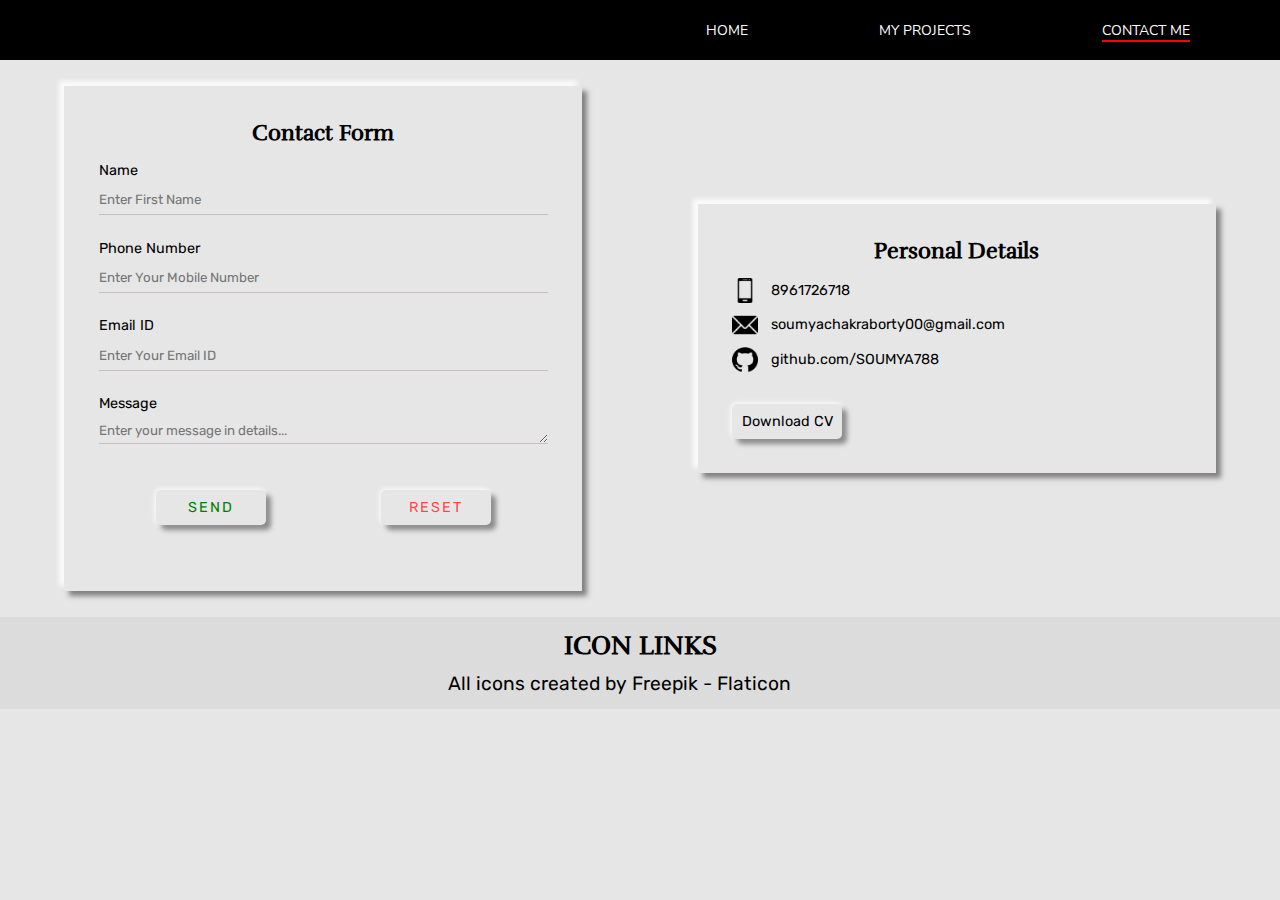
==== commit 2e929502: "24092022" ====
--- a/contact.html
+++ b/contact.html
@@ -15,11 +15,11 @@
             padding: 0 1%;
         }
 
-        .navSpan{
+        .navSpan {
             background-color: black;
         }
 
-        .navDash{
+        .navDash {
             background-color: white;
         }
     </style>
@@ -30,18 +30,14 @@
 <body>
 
     <noscript class="noScript noScriptFullScreen">
-        This browser is disabled JavaScript, so you cannot send message via contact-form.<br> To use the form Please enable the JavaScript
+        This browser is disabled JavaScript, so you cannot send message via contact-form.<br> To use the form Please
+        enable the JavaScript
         from browser's setting and reload the page again.
     </noscript>
+
     <div id="mainDiv">
 
-        <div id="navToggleBtn" onclick="okNav()">
-            <span class="navSpan"></span>
-            <span class="navSpan"></span>
-            <span class="navSpan"></span>
-        </div>
-
-        <nav id="navBox" class="displayHide displayFlex ">
+        <nav id="navBox" class="displayFlex">
             <div id="navSetOne">
                 <div id="dateTime" class="mt_1">
                     <p id="displayTime" class="displayDateAndTime"></p>
@@ -50,11 +46,17 @@
                 </div>
             </div>
 
-            <ul id="navUl" class="display_flex_none">
-                <li class="navLi otherLi"><a href="./index.html">HOME</a></li>
+            <ul id="navUl" class="">
+                <li class="navLi otherLi"><a  href="./index.html">HOME</a></li>
                 <li class="navLi otherLi"><a href="./projects.html">MY PROJECTS</a></li>
                 <li class="navLi"><a id="contact" href="./contact.html">CONTACT ME</a></li>
             </ul>
+
+            <div id="navToggleBtn">
+                <div class="navDiv"></div>
+                <div class="navDiv"></div>
+                <div class="navDiv"></div>
+            </div>
         </nav>
 
 
@@ -80,8 +82,8 @@
                         placeholder="Enter your message in details..." spellcheck="true" required></textarea>
 
                     <div id="formBTNSet">
-                        <button type="submit" id="submit" class="formBTN">Send</button>
-                        <button type="reset" id="resetBTN" class="formBTN">Reset</button>
+                        <button type="submit" id="submit" class="form_btn formBTN">Send</button>
+                        <button type="reset" id="resetBTN" class="form_btn formBTN">Reset</button>
                     </div>
 
                 </form>
@@ -95,7 +97,7 @@
                 <p><img src="./images/email.png" alt="Email ID:"> soumyachakraborty00@gmail.com</p>
                 <p><img src="./images/github.png"> <a href="https://github.com/SOUMYA788">github.com/SOUMYA788</a> </p>
 
-                <button id="downloadCV" class="downloadCV">
+                <button id="downloadCV" class="form_btn downloadCV">
                     <a href="./documents/soumyajyoti.pdf" download>Download CV</a>
                 </button>
 
--- a/css/theme_2.css
+++ b/css/theme_2.css
@@ -118,74 +118,56 @@
     text-align: center;
 }
 
-.fs1 {
-    font-size: calc((1vw + 16px) / 2);
-}
-
-.fs1_5 {
-    font-size: calc((1.5vw + 24px) / 2);
-}
-
-.fs2 {
-    font-size: calc((2vw + 32px) / 2);
-}
-
 /*----------------------------------------------------------------------------------------------------*/
 /*----------------------------------------------MAIN DIV----------------------------------------------*/
 /*----------------------------------------------------------------------------------------------------*/
 
 #mainDiv {
     width: 100%;
-    min-height: 100vh;
+    font-size: calc((1vw + 16px) / 2);
 }
 
 /*--------------------------------------------------------------------------------------------------*/
 /*-----------------------------------------------DASH-----------------------------------------------*/
 /*--------------------------------------------------------------------------------------------------*/
 
+
 #navToggleBtn {
-    width: 35px;
-    height: 24px;
-    flex-direction: column;
-    align-content: center;
-    justify-content: center;
-    align-items: center;
-    cursor: pointer;
+    width: 30px;
+    position: relative;
     display: none;
-    position: fixed;
-    z-index: 2;
-    right: 2%;
-    top: 2%;
-}
-
-.navSpan {
-    width: 100%;
-    height: 4px;
-    background: #fff;
-    border-radius: 25px;
-    transition: 0.5s;
-}
-
-.navSpan:nth-child(2) {
-    margin-bottom: 6px;
-    margin-top: 6px;
-}
-
-.navDash {
+}
+
+#navToggleBtn div {
+    width: 28px;
+    height: 3px;
+    background-color: white;
+    margin: 0 auto;
+    border-radius: 5px;
+    transition: 0.2s ease;
+}
+
+#navToggleBtn div:nth-child(2) {
+    margin: 5px auto;
+}
+
+.navBtn div {
     position: absolute;
 }
 
-.navDash:first-child {
-    transform: rotate(50deg);
-}
-
-.navDash:nth-child(2) {
+.navBtn div:nth-child(1) {
+    transform: rotate(-45deg);
+}
+
+.navBtn div:nth-child(2) {
     display: none;
 }
 
-.navDash:last-child {
-    transform: rotate(-50deg);
-}
+.navBtn div:nth-child(3) {
+    transform: rotate(45deg);
+}
+
+
 
 /*------------------------------------------------------------------------------------------------*/
 /*-------------------------------------------NAVIGATION-------------------------------------------*/
@@ -193,18 +175,18 @@
 
 #navBox {
     width: 100%;
-    height: 62px;
+    height: 60px;
     flex-direction: row;
     align-content: center;
     justify-content: space-between;
     align-items: center;
     background-color: black;
     color: white;
-    padding: 1%;
+    padding: 0 25px;
     font-family: nunito, sans-serif;
-    position: sticky;
+    position: fixed;
     top: 0;
-    font-size: calc((1vw + 16px) / 2);
+    font-size: 1em;
 
 }
 
@@ -291,7 +273,8 @@
 
 #contentDiv {
     width: 100%;
-    height: 90vh;
+    height: 91vh;
+    margin-top: 60px;
     display: flex;
     justify-content: space-between;
     align-items: center;
@@ -412,15 +395,14 @@
 
 #contact_info {
     width: 100%;
-    font-size: 1.5vw;
+    font-size: 1em;
     padding: 2% 5% 0;
     margin-bottom: 2%;
-
+    margin-top: 60px;
     display: flex;
     flex-direction: row;
     align-items: center;
     justify-content: space-between;
-    margin-top: 2%;
 }
 
 .contactBox {
@@ -493,17 +475,8 @@
 }
 
 .formBTN {
-    width: 13vw;
-    height: 40px;
-    cursor: pointer;
     padding: 1%;
-    border: none;
-    outline: none;
-    border-radius: 5px;
     text-transform: uppercase;
-    background: #e6e6e6;
-    box-shadow: 5px 5px 5px #00000066, -1px -1px 5px #fffffffa;
-    font-family: 'rubik';
     letter-spacing: 2px;
 }
 
@@ -553,16 +526,8 @@
 
 button#downloadCV {
     margin-top: 5%;
-    height: 35px;
-    width: 110px;
-    border-radius: 5px;
-    border: none;
-    outline: none;
     color: black;
-    background: #e6e6e6;
-    font-family: 'rubik';
     margin-right: auto;
-    box-shadow: 5px 5px 5px #00000066, -1px -1px 5px #fffffffa;
 }
 
 button#downloadCV:active {
@@ -634,12 +599,27 @@
     position: relative;
 }
 
-
-
-
-/*------------------------------------------------------------------------------------------------------*/
+.form_btn {
+    width: 110px;
+    height: 35px;
+    font-size: 1em;
+    box-shadow: 5px 5px 5px #00000066, -1px -1px 5px #fffffffa;
+    background: #e6e6e6;
+    cursor: pointer;
+    border: none;
+    outline: none;
+    font-family: 'rubik';
+    border-radius: 5px;
+}
+
+
+
+
+
+
+/*-----------------------------------------------------------------------------------------------------*/
 /* ---------------------------------------------ANIMATION--------------------------------------------- */
-/*------------------------------------------------------------------------------------------------------*/
+/*-----------------------------------------------------------------------------------------------------*/
 
 @keyframes removeNav {
     0% {
@@ -722,117 +702,81 @@
     }
 }
 
-
-
-@media screen and (max-width: 610px) {
-
-    
-    /* #mainDiv {
-        display: flex;
-        flex-direction: column;
-        align-items: center;
-        justify-content: center;
-    }
-    
-    */
-
-    /*----------NAV 610PX----------*/
+@media screen and (max-width:500px) {
+
+    /*-----------NAV-----------*/
+    #navBox {
+        height: 40px;
+    }
+
+    #mainDiv {
+        overflow-y: hidden;
+    }
 
     #navToggleBtn {
-        display: flex;
-    }
-
-    #navBox {
-        min-height: 100%;
-        width: 40%;
+        display: block;
+    }
+
+    #navUl {
+        position: fixed;
+        right: 0;
+        top: 0;
+        height: 100vh;
+        width: 150px;
+        padding: 20px;
+        background-color: black;
         flex-direction: column;
         align-items: flex-start;
-        position: fixed;
-        right: 0;
-        top: 0%;
-        padding: 12% 5% 2%;
-    }
-
-    nav.displayFlex {
-        display: none;
-    }
-
-    #navSetOne {
-        height: 10%;
-        width: 100%;
-        margin: 0 auto;
-        border-radius: 10px;
-        justify-content: center;
-    }
-
-    #navUl {
-        width: 90%;
-        height: 80%;
+        transform: translateX(150px);
+        transition: 0.2s ease;
+    }
+
+    #navUl li {
+        opacity: 0;
+    }
+
+    .navUl#navUl {
+        transform: translateX(0px);
+    }
+
+    /* --------HOME BODY-------- */
+
+    #contentDiv,
+    #contact_info {
+        margin-top: 40px;
+    }
+
+    /* -------CONTACT BODY------- */
+
+    #contact_info {
         flex-direction: column;
-        align-items: flex-start;
-        animation: move 5s linear;
-    }
-
-    .displayDateAndTime {
-        font-size: 3vw;
-    }
-
-    #navUl li {
-        align-items: flex-start;
-    }
-
-    #navUl li a {
-        color: white;
-        font-size: 3vw;
-        padding: 0;
-    }
-
-    #navUl li a:hover {
-        background-color: transparent;
-        color: black;
-    }
-
-    #navUl li#navHome a,
-    #navUl li#navContact a,
-    #navUl li#navProject a {
-        background-color: transparent;
-        color: black;
-    }
-
-    .displayHide {
-        animation: removeNav 0.5s linear 1;
-    }
-
-    .flexBox {
-        display: flex;
-    }
-
-    .displayShow {
-        animation: addNav 0.5s linear 1;
-    }
-
-}
-
-
-
-@media screen and (max-width:500px) {
-    /* #navToggleBtn {
-        width: 9vw;
-    } */
-
-
-    /* #intro img{
-        width: 75px;
-    }
-
-    #intro{
-        height:290px;
-        width: 490px;
-    } */
-
+    }
+
+    #contact_info>div {
+        margin-bottom: 20px;
+        width: 80%;
+    }
+
+}
+
+@keyframes navLiAnim {
+    0% {
+        opacity: 0;
+        transform: translateX(50px);
+    }
+
+    100% {
+        opacity: 1;
+        transform: translateX(0px);
+    }
 }
 
 @media screen and (max-width:400px) {
+    .form_btn {
+        width: 95px;
+        height: 30px;
+    }
+
     /* #navToggleBtn {
         width: 8vw;
         height: 8vw;
@@ -859,9 +803,18 @@
 }
 
 @media screen and (max-width:300px) {
-    #navToggleBtn {
+    #contact_info>div {
+        width: 85%;
+    }
+
+    .form_btn {
+        width: 75px;
+        height: 25px;
+    }
+
+    /* #navToggleBtn {
         width: 32px;
-    }
+    } */
 
     /* #intro {
         width: 270px;
@@ -879,16 +832,44 @@
 
 @media screen and (max-width:200px) {
 
-    #navToggleBtn {
+    #navUl{
+        width: 120px;
+    }
+    #intro {
+        min-height: 370px;
+    }
+
+    #contact_info {
+        font-size: 0.5rem;
+    }
+
+    #contact_info>div {
+        width: 95%;
+    }
+
+    .form_btn {
+        width: 32vw;
+        height: 20px;
+        font-size: 0.5rem;
+    }
+
+    #contactDetails {
+        padding: 15px 10px;
+    }
+
+    input,
+    textarea {
+        font-size: 0.5rem;
+    }
+
+    /* #navToggleBtn {
         width: 28px;
         height: 22px;
     }
 
     #navToggleBtn span{
         height: 3px;
-    }
-
-    #intro {
-        min-height: 370px;
-    }
+    } */
+
+
 }